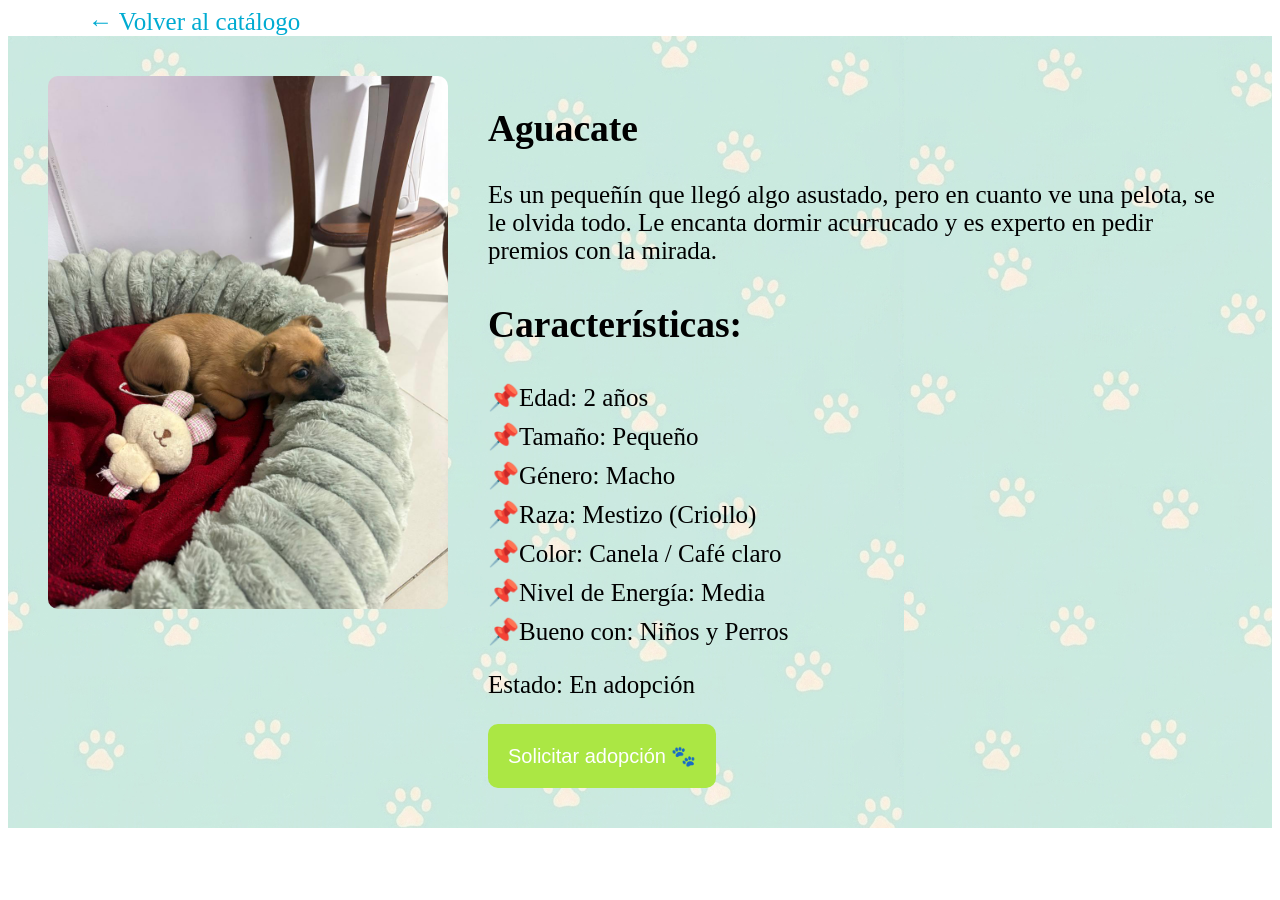
==== Aguacate.html @ bc9ebc1d "ana" ====
<!DOCTYPE html>
<html lang="en">
<head>
    <meta charset="UTF-8">
    <meta name="viewport" content="width=device-width, initial-scale=1.0">
    <title>Document</title>
    <link rel="stylesheet" href="Aguacate.css">
</head>
<body>
    <nav>
    <a href="catalogo.html">← Volver al catálogo</a>
<div class="contenedor-perfil">
  
  <img src="IMAGEN PERRO 1.jpeg" alt="Aguacate" class="foto-perro" width="350px">

  <div class="informacion">
    <h1>Aguacate</h1>
    <p>Es un pequeñín que llegó algo asustado, pero en cuanto ve una pelota, se le olvida todo. Le encanta dormir acurrucado y es experto en pedir premios con la mirada.</p>
    
    <h3>Características:</h3>
    <ul>
      <li>📌Edad: 2 años</li>
      <li>📌Tamaño: Pequeño</li>
      <li>📌Género: Macho</li>
      <li>📌Raza: Mestizo (Criollo)</li>
      <li>📌Color: Canela / Café claro</li>
      <li>📌Nivel de Energía: Media</li>
      <li>📌Bueno con: Niños y Perros</li>
    </ul>

    <p>Estado: En adopción</p>
    <button type="button">Solicitar adopción  🐾</button>
  </div>

</div>
  </main>
</body>
</html>
---- Aguacate.css ----
.contenedor-perfil {
  display: flex;       
  gap: 40px;           
  padding: 40px;
  align-items: flex-start;
   background-image: url(FONDO3.png); 
}

.foto-perro {
  width: 400px;        
  height: auto;        
  border-radius: 10px;
}

.informacion ul {
  list-style: none;   
  padding: 0;
  text-align: left;   
}

.informacion li {
  margin-bottom: 10px; 
}
button{
font-family: 'Lucida Sans', 'Lucida Sans Regular', 'Lucida Grande', 'Lucida Sans Unicode', Geneva, Verdana, sans-serif;
 background-color: #ABE744;
  border: none;
  padding: 20px;
  border-radius: 10px;
  color: white;
  cursor: pointer;
  font-size: 20px;

}
*{
    font-size: 25px;
}
h1, h3{
    font-size: 150%;
}
a{
     text-decoration: none;
     margin: 40px;
     padding: 40px;
     color: #00abd1;
}
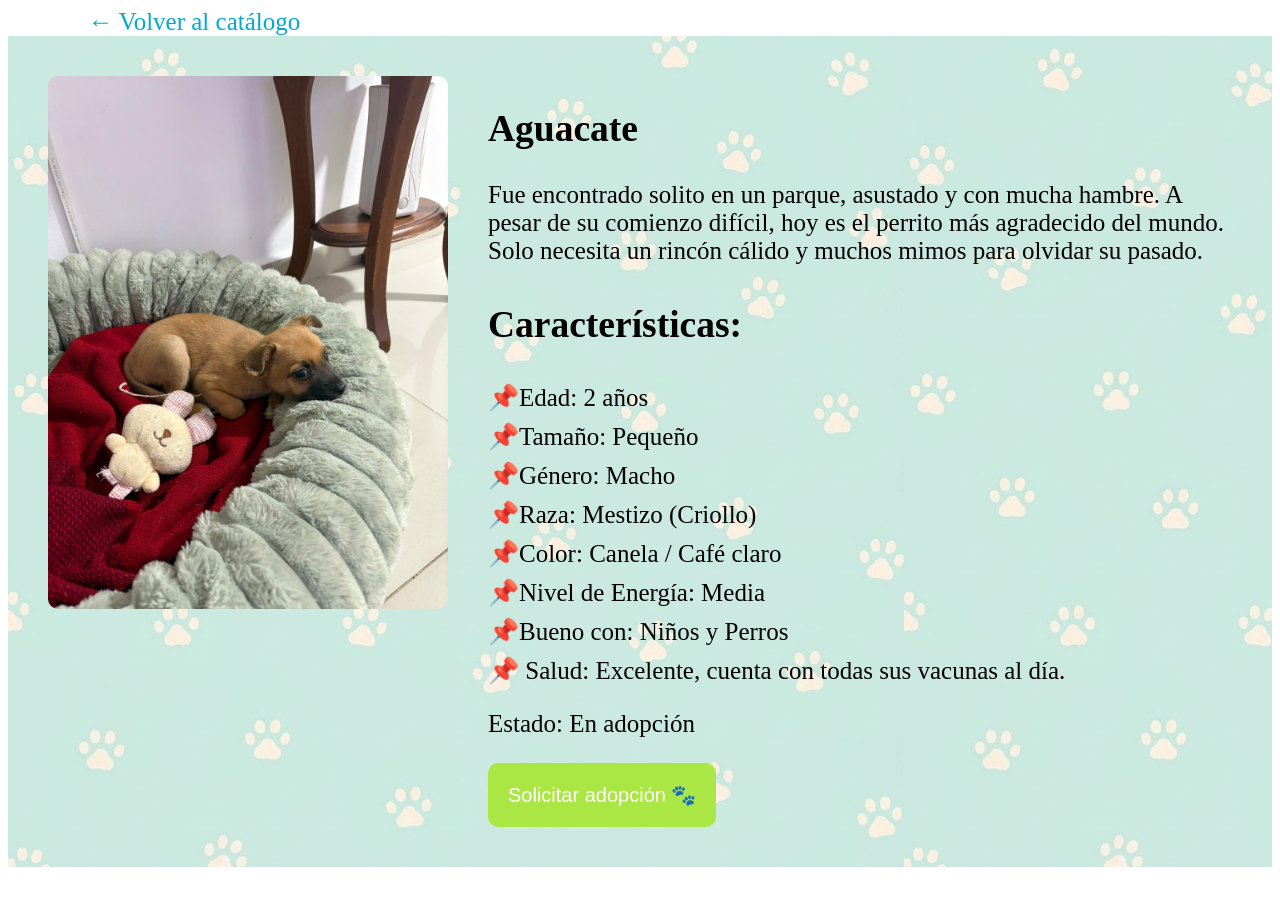
==== commit 262a5e72: "ACTUALIZACION FINAL" ====
--- a/Aguacate.html
+++ b/Aguacate.html
@@ -15,7 +15,7 @@
 
   <div class="informacion">
     <h1>Aguacate</h1>
-    <p>Es un pequeñín que llegó algo asustado, pero en cuanto ve una pelota, se le olvida todo. Le encanta dormir acurrucado y es experto en pedir premios con la mirada.</p>
+    <p>Fue encontrado solito en un parque, asustado y con mucha hambre. A pesar de su comienzo difícil, hoy es el perrito más agradecido del mundo. Solo necesita un rincón cálido y muchos mimos para olvidar su pasado.</p>
     
     <h3>Características:</h3>
     <ul>
@@ -26,6 +26,7 @@
       <li>📌Color: Canela / Café claro</li>
       <li>📌Nivel de Energía: Media</li>
       <li>📌Bueno con: Niños y Perros</li>
+      <li>📌 Salud: Excelente, cuenta con todas sus vacunas al día.</li>
     </ul>
 
     <p>Estado: En adopción</p>
--- a/Aguacate.css
+++ b/Aguacate.css
@@ -44,4 +44,57 @@
      margin: 40px;
      padding: 40px;
      color: #00abd1;
+}
+@media (max-width: 1024px) {
+    .contenedor-perfil {
+        gap: 20px;
+        padding: 30px;
+    }
+    .foto-perro {
+        width: 350px;
+    }
+}
+
+@media (max-width: 820px) {
+    .contenedor-perfil {
+        flex-direction: column;
+        align-items: center;
+        text-align: center;
+    }
+    .foto-perro {
+        width: 90%;
+        max-width: 500px;
+    }
+    .informacion ul {
+        text-align: center;
+        display: inline-block;
+    }
+    a {
+        margin: 20px;
+        padding: 20px;
+    }
+}
+
+@media (max-width: 480px) {
+    * {
+        font-size: 18px;
+    }
+    h1, h3 {
+        font-size: 130%;
+    }
+    .contenedor-perfil {
+        padding: 20px;
+        gap: 15px;
+    }
+    .foto-perro {
+        width: 100%;
+    }
+    button {
+        width: 100%;
+        padding: 15px;
+    }
+    a {
+        margin: 10px;
+        padding: 10px;
+    }
 }
